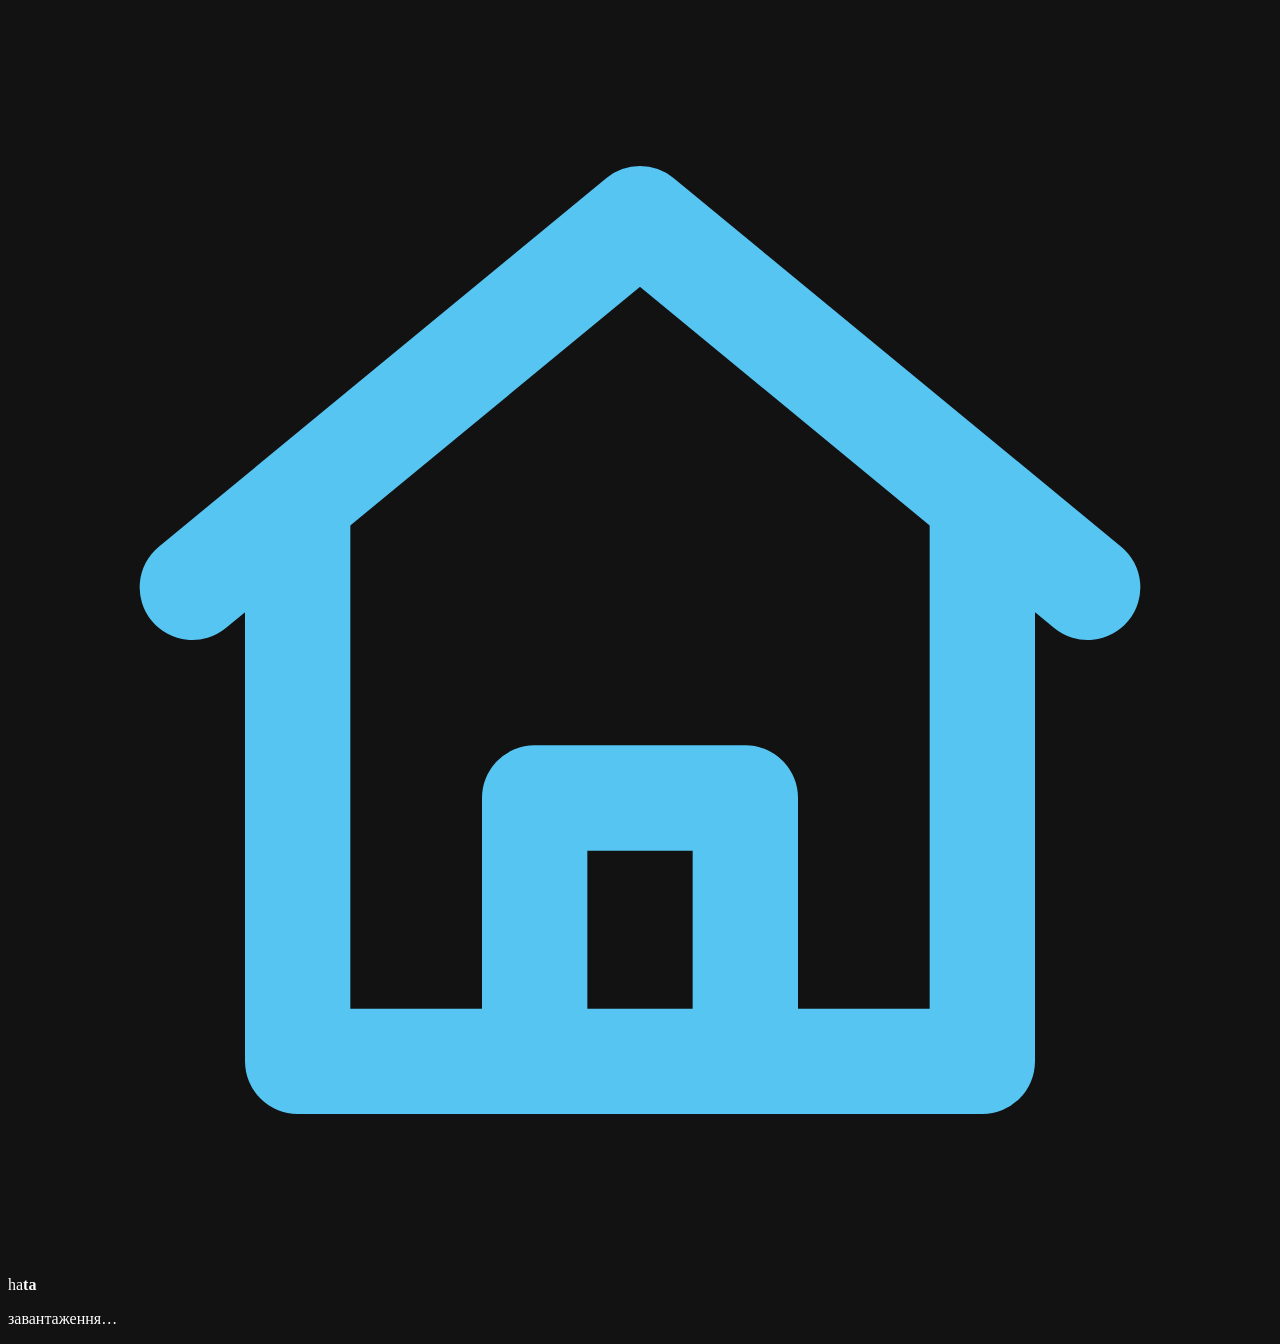
==== core/web/index.html @ 3df938e3 "Репозиторій стає Hata, VidBox — її застосунок - корінь: install.sh, core/ (панель, gazda, екран, слу" ====
<!doctype html>
<html lang="uk">
<head>
<meta charset="utf-8">
<meta name="viewport" content="width=device-width,initial-scale=1,viewport-fit=cover">
<meta name="color-scheme" content="dark">
<meta name="theme-color" content="#0c0f14">
<title>Hata</title>
<link rel="stylesheet" href="/hata.css">
</head>
<body>
<div class="wrap">
  <header class="bar">
    <div class="brand"><span class="mark"><svg viewBox="0 0 24 24" fill="none" stroke="#56c5f2" stroke-width="2" stroke-linejoin="round" stroke-linecap="round" aria-hidden="true"><path d="M3.5 11 12 4l8.5 7"/><path d="M5.5 9.5V20h13V9.5"/><path d="M10 20v-5h4v5"/></svg></span><span>ha<b>ta</b></span></div>
    <span class="sp"></span>
    <span id="hostTag" class="tag"></span>
  </header>
  <main id="app"><p class="prompt">завантаження…</p></main>
</div>
<div id="toast" class="toast" role="status" hidden></div>
<script src="/hata.js"></script>
</body>
</html>
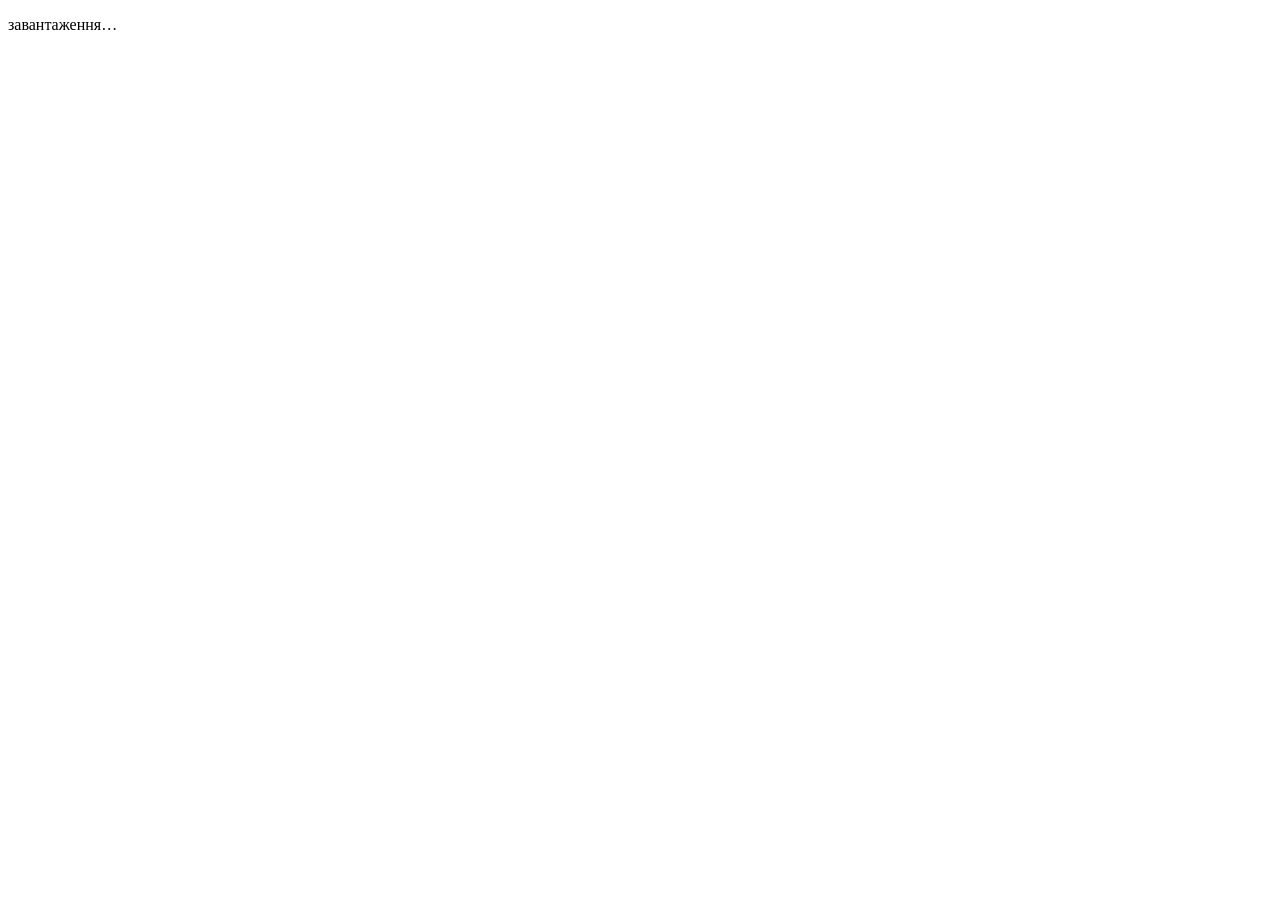
==== commit cd4bff2c: "Hata: новий вигляд — термінал і трохи тепла, шість кольорових схем - Рамки з назвою в лінії (як у bt" ====
--- a/core/web/index.html
+++ b/core/web/index.html
@@ -3,20 +3,14 @@
 <head>
 <meta charset="utf-8">
 <meta name="viewport" content="width=device-width,initial-scale=1,viewport-fit=cover">
-<meta name="color-scheme" content="dark">
-<meta name="theme-color" content="#0c0f14">
-<title>Hata</title>
+<title>Хата</title>
+<script>try { document.documentElement.dataset.scheme = localStorage.getItem('hata_scheme') || 'чай'; } catch (e) {}</script>
+<link rel="preload" href="/fonts/jetbrains-mono-400.woff" as="font" type="font/woff" crossorigin>
 <link rel="stylesheet" href="/hata.css">
 </head>
 <body>
-<div class="wrap">
-  <header class="bar">
-    <div class="brand"><span class="mark"><svg viewBox="0 0 24 24" fill="none" stroke="#56c5f2" stroke-width="2" stroke-linejoin="round" stroke-linecap="round" aria-hidden="true"><path d="M3.5 11 12 4l8.5 7"/><path d="M5.5 9.5V20h13V9.5"/><path d="M10 20v-5h4v5"/></svg></span><span>ha<b>ta</b></span></div>
-    <span class="sp"></span>
-    <span id="hostTag" class="tag"></span>
-  </header>
-  <main id="app"><p class="prompt">завантаження…</p></main>
-</div>
+<header id="top" class="top" hidden></header>
+<main id="app"><div class="wrap"><p class="prompt">завантаження…</p></div></main>
 <div id="toast" class="toast" role="status" hidden></div>
 <script src="/hata.js"></script>
 </body>
